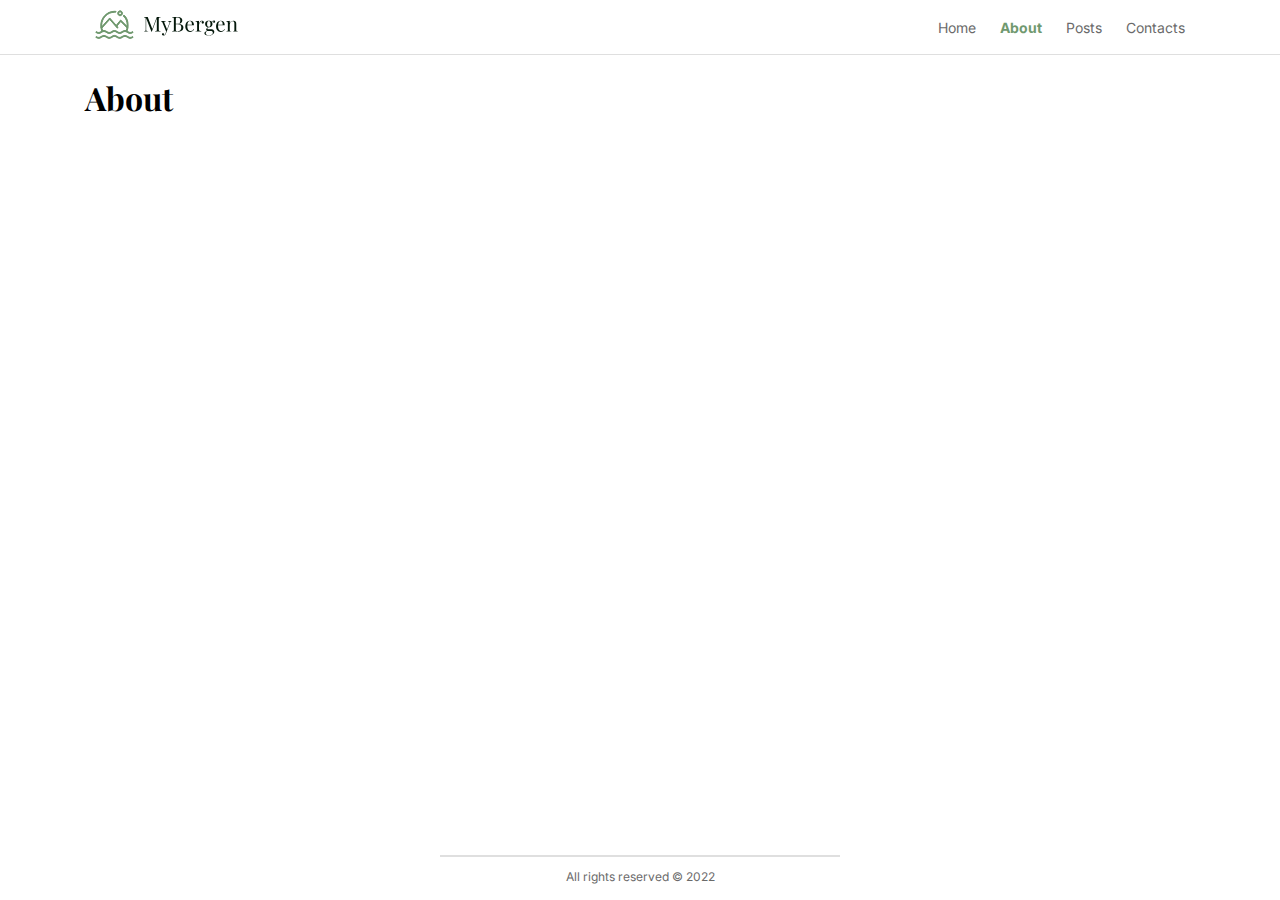
==== about.html @ fa62f95e "index.html done and all pages created and connected with website base" ====
<!DOCTYPE html>
<html lang="en">

<head>
    <meta charset="UTF-8" />
    <meta http-equiv="X-UA-Compatible" content="IE=edge" />
    <meta name="viewport" content="width=device-width, initial-scale=1.0" />
    <link rel="stylesheet" href="./css/styles.css" />
    <link rel="preconnect" href="https://fonts.googleapis.com" />
    <link rel="preconnect" href="https://fonts.gstatic.com" crossorigin />
    <link href="https://fonts.googleapis.com/css2?family=Inter:wght@400;700&display=swap" rel="stylesheet" />
    <link rel="preconnect" href="https://fonts.googleapis.com" />
    <link rel="preconnect" href="https://fonts.gstatic.com" crossorigin />
    <link href="https://fonts.googleapis.com/css2?family=Playfair+Display&display=swap" rel="stylesheet" />
    <title>MyBergen | About</title>
</head>

<body>
    <!--NAV BAR-->
    <div class="nav-bar">
        <div class="center-content">
            <div class="logo">
                <a href="index.html"><img src="images/Logo.svg" alt="logo" /></a>
            </div>
            <nav class="menu">
                <ul>
                    <li><a href="index.html">Home</a></li>
                    <li>
                        <a class="active" href="#">About</a>
                    </li>
                    <li>
                        <a href="posts.html">Posts</a>
                    </li>
                    <li>
                        <a href="contact.html">Contacts</a>
                    </li>
                </ul>
            </nav>
        </div>

    </div>

    <!--CONTENT-->
    <div class="body-wrapper">
        <div class="center-content">
            <h1 class="main-title">About</h1>
        </div>
    </div>

    <!--FOOTER-->
    <footer>
        <div class="footer-line"></div>
        <p>All rights reserved &copy; 2022</p>
    </footer>
</body>

</html>
---- css/styles.css ----
:root {
  --text: #6a6a6a;
  --accent: #70996f;
  --border: #dfdfdf;
  --titles: #04180b;
  --titlefont: "Playfair Display", serif;
  --textfont: "Inter", sans-serif;
}

.body-wrapper {
  padding-top: 55px;
  min-height: calc(100vh - 55px - 45px);
}

.center-content {
  max-width: 1110px;
  margin-left: auto;
  margin-right: auto;
}

.active {
  font-weight: bold;
  color: var(--accent);
}

.main-title {
  color: --text;
  font-family: var(--titlefont);
  font-size: 32px;
}

body {
  font-family: var(--textfont);
  margin: 0;
  padding: 0;
}

nav a {
  font-size: 14px;
  color: var(--text);
}

nav.menu {
  display: flex;
  flex: 1;
  align-items: center;
  justify-content: flex-end;
}

.menu li a {
  text-decoration: none;
}

.menu li {
  display: inline;
  padding: 0 10px;
}

.menu ul {
  list-style-type: none;
  padding: 0;
  margin: 0;
}

.logo {
  padding: 10px;
  display: inline;
}

.nav-bar {
  position: fixed;
  top: 0;
  left: 0;
  right: 0;
  border-bottom: solid 1px var(--border);
  background-color: white;
}

.nav-bar .center-content {
  display: flex;
}

.post-vertical,
.post-horiz {
  border: solid 1px var(--border);
  flex: 1;
}

.post-vertical p,
.post-horiz p {
  font-family: var(--text);
  font-size: 14px;
  color: var(--text);
}

.post-vertical {
  padding: 20px;
  height: 100%;
  box-sizing: border-box;
  display: flex;
  flex-direction: column;
}

.post-vertical img {
  width: 100%;
}

.post-title {
  font-family: var(--titlefont);
  font-weight: lighter;
  font-size: 18px;
}

.carousel {
  display: flex;
  gap: 30px;
}

.carousel-left,
.carousel-right {
  flex: 1;
}

.carousel-right {
  display: flex;
  flex-direction: column;
  gap: 30px;
}

.post-horiz .post {
  display: flex;
  padding: 20px;
  gap: 20px;
  height: 100%;
  box-sizing: border-box;
}

.post-content {
  display: flex;
  flex-direction: column;
}

.post-cta-container {
  margin-top: auto;
  text-align: right;
}

.post-cta {
  font-family: var(--textfont);
  font-size: 12px;
  font-weight: 300;
  color: var(--accent);
  background-color: transparent;
  border: 0;
  text-transform: uppercase;
  letter-spacing: 1px;
  display: inline-block;
}

.post-cta:hover {
  font-weight: bolder;
  text-decoration: underline;
}

.slider {
  margin-top: 10px;
  width: 40px;
  height: 40px;
  background-color: white;
  border: solid 1px var(--border);
}

.cta-main {
  font-family: var(--text);
  font-size: 12px;
  font-weight: bold;
  text-transform: uppercase;
  padding: 10px;
  border: 0;
  background-color: var(--accent);
  color: white;
}

footer {
  width: 400px;
  height: 100%;
  margin: auto;
  text-align: center;
}

.footer-line {
  border: solid 1px var(--border);
}

footer p {
  font-family: var(--textfont);
  color: var(--text);
  font-size: 12px;
}
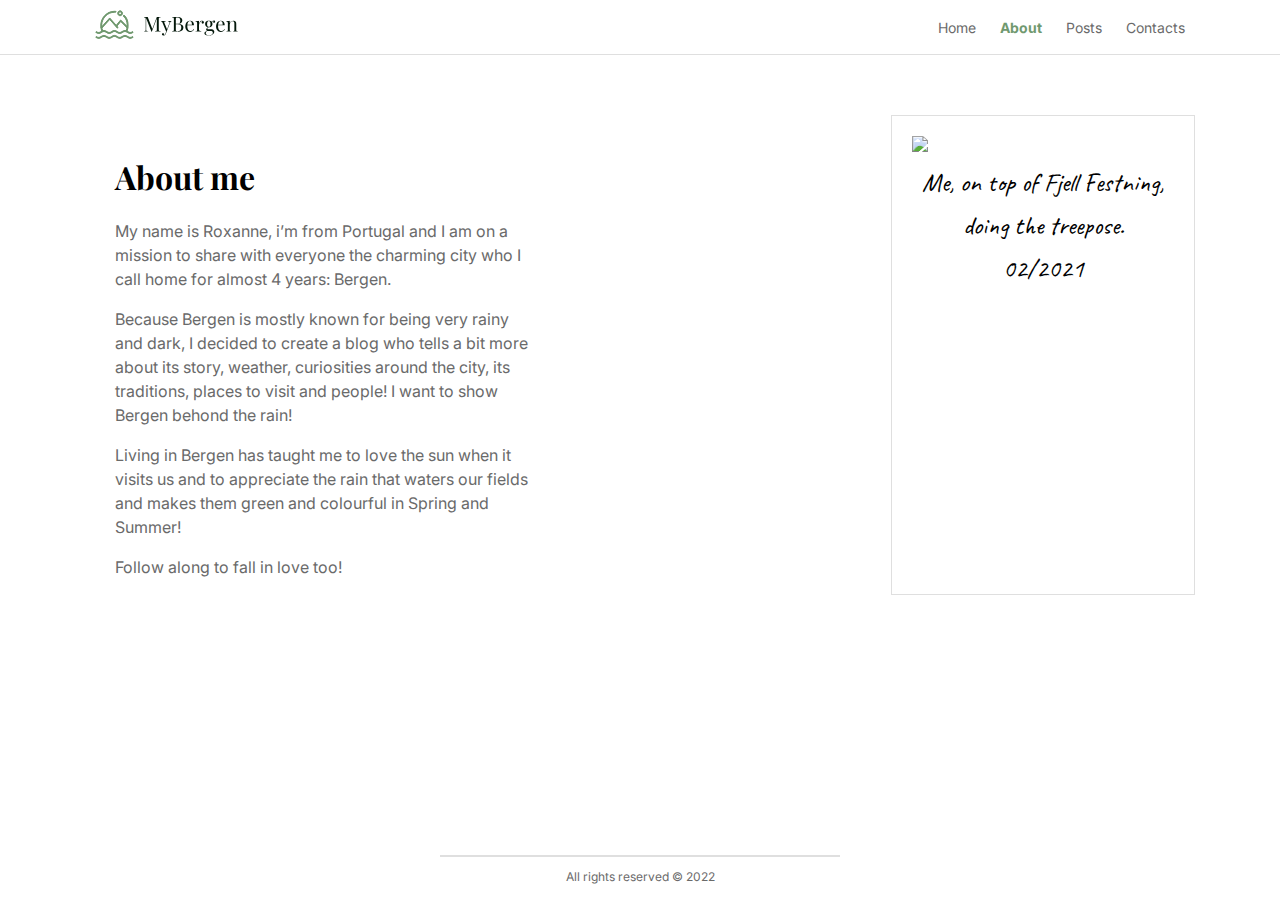
==== commit 526ec0c6: "installation of hotjar" ====
--- a/about.html
+++ b/about.html
@@ -5,13 +5,21 @@
     <meta charset="UTF-8" />
     <meta http-equiv="X-UA-Compatible" content="IE=edge" />
     <meta name="viewport" content="width=device-width, initial-scale=1.0" />
+    <meta name="description" content="Page about blog and author" />
+    <meta name="keywords" content="about blog, bio, details, blog author" />
+    <meta name="author" content="Roxanne Franco" />
+    <!-- Hotjar Tracking Code for https://mybergen.netlify.app/ -->
+    <script>
+        (function (h, o, t, j, a, r) {
+            h.hj = h.hj || function () { (h.hj.q = h.hj.q || []).push(arguments) };
+            h._hjSettings = { hjid: 3182971, hjsv: 6 };
+            a = o.getElementsByTagName('head')[0];
+            r = o.createElement('script'); r.async = 1;
+            r.src = t + h._hjSettings.hjid + j + h._hjSettings.hjsv;
+            a.appendChild(r);
+        })(window, document, 'https://static.hotjar.com/c/hotjar-', '.js?sv=');
+    </script>
     <link rel="stylesheet" href="./css/styles.css" />
-    <link rel="preconnect" href="https://fonts.googleapis.com" />
-    <link rel="preconnect" href="https://fonts.gstatic.com" crossorigin />
-    <link href="https://fonts.googleapis.com/css2?family=Inter:wght@400;700&display=swap" rel="stylesheet" />
-    <link rel="preconnect" href="https://fonts.googleapis.com" />
-    <link rel="preconnect" href="https://fonts.gstatic.com" crossorigin />
-    <link href="https://fonts.googleapis.com/css2?family=Playfair+Display&display=swap" rel="stylesheet" />
     <title>MyBergen | About</title>
 </head>
 
@@ -26,7 +34,7 @@
                 <ul>
                     <li><a href="index.html">Home</a></li>
                     <li>
-                        <a class="active" href="#">About</a>
+                        <a class="active" href="about.html">About</a>
                     </li>
                     <li>
                         <a href="posts.html">Posts</a>
@@ -36,15 +44,44 @@
                     </li>
                 </ul>
             </nav>
+            <div class="menu-mobile-buttons"><img class="close" src="images/x.svg"><img class="open"
+                    src="images/menu.svg">
+            </div>
         </div>
-
     </div>
 
     <!--CONTENT-->
     <div class="body-wrapper">
         <div class="center-content">
-            <h1 class="main-title">About</h1>
+            <div class="about-container">
+                <div class="about-left">
+                    <h1 class="main-title">About me</h1>
+                    <div class="about-text posts-pg">
+                        <p>My name is Roxanne, i’m from Portugal and I am on a mission to share with
+                            everyone the charming city who I call home for almost 4 years: Bergen.
+                        </p>
+                        <p>
+                            Because Bergen is mostly known for being very rainy and dark, I decided to create a blog
+                            who
+                            tells a bit more about its story, weather, curiosities around the city, its traditions,
+                            places
+                            to visit and people! I want to show Bergen behond the rain!</p>
+                        <p>Living in Bergen has taught me to love the sun when it visits us and to
+                            appreciate the rain that
+                            waters our fields and makes them green and colourful in Spring and Summer!</p>
+                        <p>Follow along to fall in love too!</p>
+                    </div>
+                </div>
+
+                <div class="about-right">
+                    <img src="images/aboutimage.jpg">
+                    <p>Me, on top of Fjell Festning,</p>
+                    <p>doing the treepose.</p>
+                    <p>02/2021</p>
+                </div>
+            </div>
         </div>
+
     </div>
 
     <!--FOOTER-->
@@ -52,6 +89,7 @@
         <div class="footer-line"></div>
         <p>All rights reserved &copy; 2022</p>
     </footer>
+    <script src="js/site.js"></script>
 </body>
 
 </html>--- a/css/styles.css
+++ b/css/styles.css
@@ -1,3 +1,7 @@
+@import url("https://fonts.googleapis.com/css2?family=Caveat&display=swap");
+@import url("https://fonts.googleapis.com/css2?family=Inter:wght@400;700&display=swap");
+@import url("https://fonts.googleapis.com/css2?family=Playfair+Display&display=swap");
+
 :root {
   --text: #6a6a6a;
   --accent: #70996f;
@@ -5,17 +9,19 @@
   --titles: #04180b;
   --titlefont: "Playfair Display", serif;
   --textfont: "Inter", sans-serif;
+  --quotefont: "Caveat", cursive;
 }
 
 .body-wrapper {
   padding-top: 55px;
-  min-height: calc(100vh - 55px - 45px);
+  min-height: calc(100vh - 150px);
 }
 
 .center-content {
   max-width: 1110px;
   margin-left: auto;
   margin-right: auto;
+  width: calc(100% - 40px);
 }
 
 .active {
@@ -45,6 +51,10 @@
   flex: 1;
   align-items: center;
   justify-content: flex-end;
+}
+
+.menu-mobile-buttons {
+  display: none;
 }
 
 .menu li a {
@@ -74,10 +84,44 @@
   right: 0;
   border-bottom: solid 1px var(--border);
   background-color: white;
+  z-index: 2;
 }
 
 .nav-bar .center-content {
   display: flex;
+}
+
+.home-image {
+  object-fit: cover;
+  width: 100%;
+  height: 530px;
+  opacity: 0.7;
+}
+
+.header-section {
+  position: relative;
+  background-color: black;
+}
+
+.header-section .main-title {
+  display: flex;
+  position: absolute;
+  top: 0;
+  bottom: 0;
+  left: 0;
+  right: 0;
+  text-align: center;
+  align-items: center;
+  justify-content: center;
+  color: white;
+}
+
+.header-section span {
+  max-width: 500px;
+  font-size: 35px;
+  margin-top: -100px;
+  margin-left: 20px;
+  margin-right: 20px;
 }
 
 .post-vertical,
@@ -86,23 +130,28 @@
   flex: 1;
 }
 
-.post-vertical p,
-.post-horiz p {
+.posts-pg {
   font-family: var(--text);
   font-size: 14px;
   color: var(--text);
+  line-height: 20px;
 }
 
 .post-vertical {
-  padding: 20px;
   height: 100%;
-  box-sizing: border-box;
-  display: flex;
-  flex-direction: column;
 }
 
 .post-vertical img {
   width: 100%;
+}
+
+.post-horiz img {
+  width: 155px;
+}
+
+h2 {
+  margin: 0;
+  margin-top: 10px;
 }
 
 .post-title {
@@ -111,6 +160,14 @@
   font-size: 18px;
 }
 
+.date-post {
+  font-family: var(--textfont);
+  font-size: 14px;
+  color: var(--text);
+  margin: 0;
+  margin-top: 10px;
+}
+
 .carousel {
   display: flex;
   gap: 30px;
@@ -127,12 +184,17 @@
   gap: 30px;
 }
 
-.post-horiz .post {
+.post-horiz .post,
+.post-vertical .post {
   display: flex;
   padding: 20px;
   gap: 20px;
   height: 100%;
   box-sizing: border-box;
+}
+
+.post-vertical .post {
+  flex-direction: column;
 }
 
 .post-content {
@@ -155,6 +217,7 @@
   text-transform: uppercase;
   letter-spacing: 1px;
   display: inline-block;
+  cursor: pointer;
 }
 
 .post-cta:hover {
@@ -163,11 +226,11 @@
 }
 
 .slider {
-  margin-top: 10px;
   width: 40px;
   height: 40px;
   background-color: white;
   border: solid 1px var(--border);
+  margin-right: 10px;
 }
 
 .cta-main {
@@ -175,17 +238,50 @@
   font-size: 12px;
   font-weight: bold;
   text-transform: uppercase;
+  text-decoration: none;
   padding: 10px;
   border: 0;
   background-color: var(--accent);
   color: white;
+  cursor: pointer;
+}
+
+.cta-main:hover {
+  background-color: white;
+  color: var(--accent);
+  border: solid 1px var(--accent);
+}
+
+.cta-main:hover svg path {
+  stroke: var(--accent);
+}
+
+.cta-main span {
+  display: inline-block;
+}
+
+.home-buttons {
+  display: flex;
+  align-items: center;
+  margin-top: 10px;
+}
+
+.home-buttons .cta-main span,
+.home-buttons .cta-main svg {
+  vertical-align: middle;
+}
+
+.home-buttons .cta-main svg {
+  margin-left: 5px;
 }
 
 footer {
-  width: 400px;
+  max-width: 400px;
+  width: 100%;
   height: 100%;
   margin: auto;
   text-align: center;
+  margin-top: 50px;
 }
 
 .footer-line {
@@ -197,3 +293,273 @@
   color: var(--text);
   font-size: 12px;
 }
+
+.about-right p {
+  font-family: var(--quotefont);
+  font-size: 26px;
+  text-align: center;
+  margin: 10px;
+}
+
+.about-right img {
+  width: 100%;
+}
+
+.about-container {
+  display: flex;
+}
+
+.about-left {
+  flex: 1;
+}
+
+.about-left h1 {
+  margin-top: 100px;
+  margin-left: 30px;
+}
+
+h1 {
+  margin-top: 60px;
+}
+
+.about-right {
+  border: solid 1px var(--border);
+  margin-top: 60px;
+  padding: 20px;
+  padding-bottom: 12px;
+}
+
+.about-text {
+  max-width: 475px;
+}
+
+.about-text p {
+  font-size: 16px;
+  line-height: 24px;
+  margin-right: 30px;
+  margin-left: 30px;
+}
+
+.posts-container {
+  display: flex;
+  flex-wrap: wrap;
+  width: 100%;
+  gap: 30px;
+}
+
+.post-box {
+  display: flex;
+  flex: 1;
+  flex-direction: column;
+  flex-basis: 100%;
+  border: solid 1px var(--border);
+  max-width: calc(50% - 15px);
+  box-sizing: border-box;
+  padding: 20px;
+}
+
+.post-box img {
+  width: 100%;
+  height: 276px;
+  object-fit: cover;
+}
+
+.all-posts-cta {
+  margin: 0 auto;
+}
+
+.border-image {
+  border: solid 1px var(--border);
+  padding: 20px;
+  margin-top: 30px;
+  margin-bottom: 40px;
+}
+
+.border-image img {
+  width: 100%;
+}
+
+.single-center {
+  max-width: 880px;
+  margin-left: auto;
+  margin-right: auto;
+}
+
+.single-center p {
+  line-height: 22px;
+}
+
+.single-center h1 {
+  margin-top: 0px;
+}
+
+.single-center .date-post {
+  margin-top: 60px;
+}
+
+.center-contacts {
+  max-width: 487px;
+  margin-left: auto;
+  margin-right: auto;
+  text-align: center;
+}
+
+form {
+  max-width: 490px;
+  margin-top: 50px;
+  margin-bottom: 50px;
+}
+
+input,
+textarea {
+  width: 100%;
+  font-size: 14px;
+  padding: 15px;
+  margin-bottom: 10px;
+  box-sizing: border-box;
+  border: solid 1px var(--border);
+  color: var(--text);
+  font-family: var(--textfont);
+}
+
+form .cta-main {
+  padding-left: 15px;
+  padding-right: 15px;
+}
+
+.button-message {
+  margin-top: 10px;
+}
+
+.socials img {
+  margin-right: 15px;
+  margin-left: 15px;
+  margin-top: 20px;
+}
+
+textarea {
+  min-height: 205px;
+  max-height: 205px;
+  min-width: 100%;
+  max-width: 100%;
+}
+
+.error-message {
+  font-family: var(--textfont);
+  font-size: 14px;
+  color: red;
+}
+/* RESPONSIVE RULES */
+
+@media only screen and (max-width: 900px) {
+  .carousel {
+    display: block;
+  }
+  .post-vertical {
+    margin-bottom: 20px;
+  }
+  .post-vertical .post {
+    flex-direction: row;
+  }
+  .post-vertical img,
+  .post-horiz img {
+    width: 155px;
+    aspect-ratio: 4/5;
+    object-fit: cover;
+  }
+}
+
+@media only screen and (max-width: 840px) {
+  .about-container {
+    display: block;
+    width: 100%;
+  }
+
+  .about-text {
+    max-width: 100%;
+  }
+
+  .about-right {
+    max-width: 445px;
+    margin-left: auto;
+    margin-right: auto;
+  }
+}
+
+@media only screen and (max-width: 700px) {
+  nav.menu {
+    position: fixed;
+    top: 0;
+    bottom: 0;
+    left: 0;
+    right: 0;
+    background: white;
+    text-align: center;
+    padding-top: 60px;
+    display: none;
+  }
+
+  .menu li {
+    display: block;
+    padding-bottom: 30px;
+  }
+
+  li a {
+    font-size: 24px;
+  }
+  .menu-mobile-buttons {
+    margin-left: auto;
+    display: flex;
+  }
+
+  .close {
+    display: none;
+    position: fixed;
+    top: 20px;
+    right: 20px;
+  }
+
+  .close,
+  .open {
+    cursor: pointer;
+  }
+  .main-title {
+    font-size: 26px;
+  }
+  .header-section span {
+    font-size: 24px;
+    margin-top: -50px;
+  }
+
+  .posts-container {
+    display: block;
+  }
+
+  .post-box {
+    margin-bottom: 20px;
+    max-width: 100%;
+  }
+
+  .all-posts-cta {
+    text-align: center;
+  }
+
+  .center-contacts p,
+  .center-contacts .socials,
+  form {
+    margin-left: 30px;
+    margin-right: 30px;
+  }
+}
+
+@media only screen and (max-width: 520px) {
+  .post-vertical .post,
+  .post-horiz .post {
+    flex-direction: column;
+  }
+  .post-vertical img,
+  .post-horiz img {
+    width: 100%;
+    aspect-ratio: 16/9;
+  }
+}
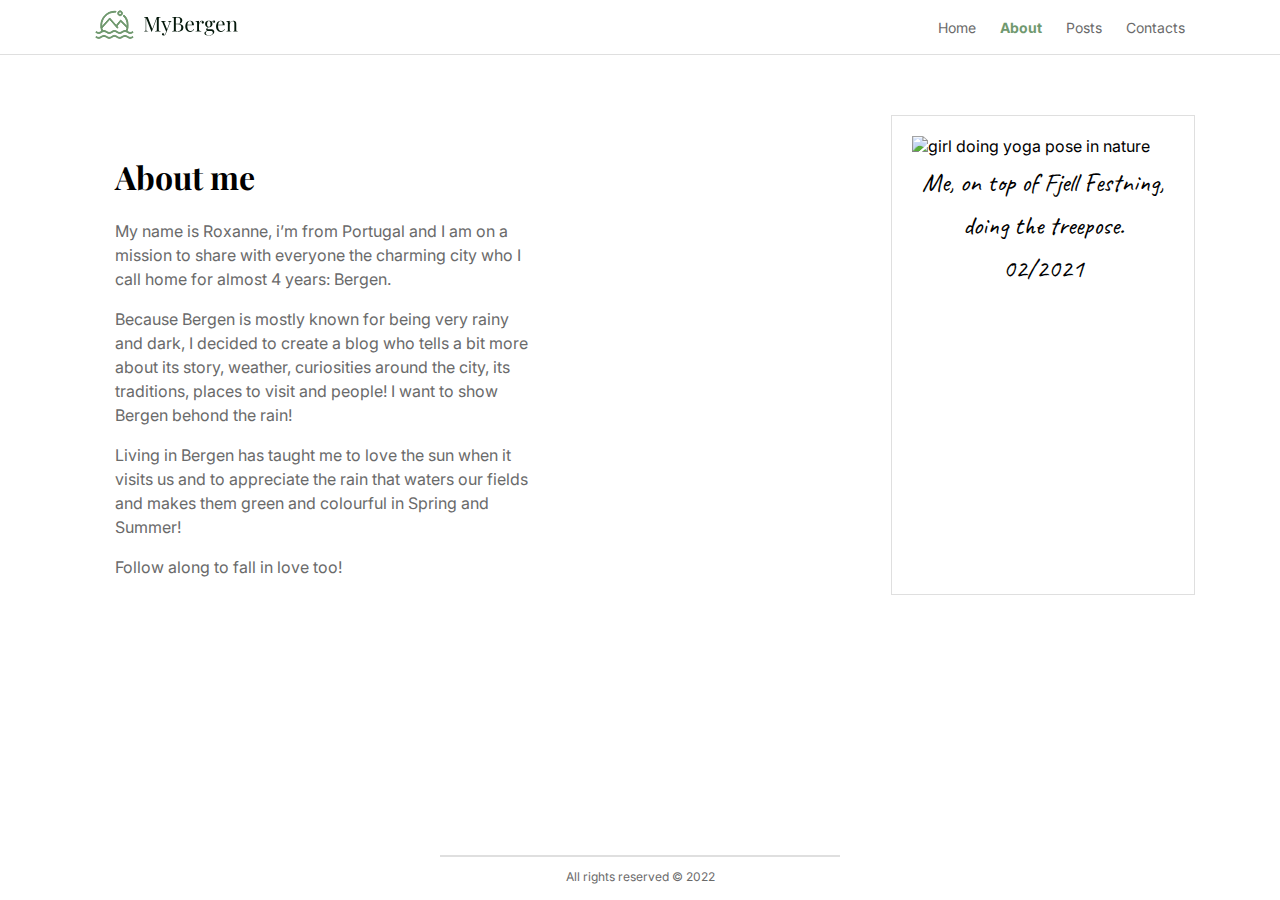
==== commit 9d445e2e: "small adjustments" ====
--- a/about.html
+++ b/about.html
@@ -2,12 +2,12 @@
 <html lang="en">
 
 <head>
-    <meta charset="UTF-8" />
-    <meta http-equiv="X-UA-Compatible" content="IE=edge" />
-    <meta name="viewport" content="width=device-width, initial-scale=1.0" />
-    <meta name="description" content="Page about blog and author" />
-    <meta name="keywords" content="about blog, bio, details, blog author" />
-    <meta name="author" content="Roxanne Franco" />
+    <meta charset="UTF-8">
+    <meta http-equiv="X-UA-Compatible" content="IE=edge">
+    <meta name="viewport" content="width=device-width, initial-scale=1.0">
+    <meta name="description" content="Page about blog and author">
+    <meta name="keywords" content="about, blog, bio, details, blog author">
+    <meta name="author" content="Roxanne Franco">
     <!-- Hotjar Tracking Code for https://mybergen.netlify.app/ -->
     <script>
         (function (h, o, t, j, a, r) {
@@ -19,7 +19,7 @@
             a.appendChild(r);
         })(window, document, 'https://static.hotjar.com/c/hotjar-', '.js?sv=');
     </script>
-    <link rel="stylesheet" href="./css/styles.css" />
+    <link rel="stylesheet" href="./css/styles.css">
     <title>MyBergen | About</title>
 </head>
 
@@ -28,7 +28,7 @@
     <div class="nav-bar">
         <div class="center-content">
             <div class="logo">
-                <a href="index.html"><img src="images/Logo.svg" alt="logo" /></a>
+                <a href="index.html"><img src="images/Logo.svg" alt="logo"></a>
             </div>
             <nav class="menu">
                 <ul>
@@ -44,8 +44,8 @@
                     </li>
                 </ul>
             </nav>
-            <div class="menu-mobile-buttons"><img class="close" src="images/x.svg"><img class="open"
-                    src="images/menu.svg">
+            <div class="menu-mobile-buttons"><img class="close" src="images/x.svg" alt="close icon"><img class="open"
+                    src="images/menu.svg" alt="hamburguer menu icon">
             </div>
         </div>
     </div>
@@ -74,7 +74,7 @@
                 </div>
 
                 <div class="about-right">
-                    <img src="images/aboutimage.jpg">
+                    <img src="images/aboutimage.jpg" alt="girl doing yoga pose in nature">
                     <p>Me, on top of Fjell Festning,</p>
                     <p>doing the treepose.</p>
                     <p>02/2021</p>
--- a/css/styles.css
+++ b/css/styles.css
@@ -44,6 +44,10 @@
 nav a {
   font-size: 14px;
   color: var(--text);
+}
+
+nav a:hover {
+  color: black;
 }
 
 nav.menu {
@@ -129,7 +133,8 @@
   border: solid 1px var(--border);
   flex: 1;
 }
-
+.post-box p,
+.post-content p,
 .posts-pg {
   font-family: var(--text);
   font-size: 14px;
@@ -143,10 +148,13 @@
 
 .post-vertical img {
   width: 100%;
+  max-height: 350px;
+  object-fit: cover;
 }
 
 .post-horiz img {
   width: 155px;
+  object-fit: cover;
 }
 
 h2 {
@@ -218,6 +226,7 @@
   letter-spacing: 1px;
   display: inline-block;
   cursor: pointer;
+  text-decoration: none;
 }
 
 .post-cta:hover {
@@ -231,6 +240,11 @@
   background-color: white;
   border: solid 1px var(--border);
   margin-right: 10px;
+  cursor: pointer;
+}
+
+.slider:hover {
+  background-color: var(--border);
 }
 
 .cta-main {
@@ -240,7 +254,7 @@
   text-transform: uppercase;
   text-decoration: none;
   padding: 10px;
-  border: 0;
+  border: solid 1px var(--accent);
   background-color: var(--accent);
   color: white;
   cursor: pointer;
@@ -249,7 +263,6 @@
 .cta-main:hover {
   background-color: white;
   color: var(--accent);
-  border: solid 1px var(--accent);
 }
 
 .cta-main:hover svg path {
@@ -366,6 +379,12 @@
 
 .all-posts-cta {
   margin: 0 auto;
+  margin-top: 20px;
+}
+
+.back-cta {
+  display: flex;
+  justify-content: center;
 }
 
 .border-image {
@@ -377,6 +396,8 @@
 
 .border-image img {
   width: 100%;
+  max-height: 600px;
+  object-fit: cover;
 }
 
 .single-center {
@@ -415,6 +436,7 @@
   width: 100%;
   font-size: 14px;
   padding: 15px;
+  margin-top: 10px;
   margin-bottom: 10px;
   box-sizing: border-box;
   border: solid 1px var(--border);
@@ -446,9 +468,88 @@
 
 .error-message {
   font-family: var(--textfont);
+  margin-bottom: 10px;
   font-size: 14px;
   color: red;
 }
+
+#success {
+  font-family: var(--textfont);
+  margin-bottom: 10px;
+  font-size: 22px;
+  font-weight: bold;
+  margin-top: 22px;
+  color: var(--accent);
+  padding-top: 5px;
+  padding-bottom: 5px;
+}
+
+.full-content p,
+.full-content li {
+  font-family: var(--text);
+  font-size: 14px;
+  color: var(--text);
+  line-height: 20px;
+}
+
+.full-content figure {
+  text-align: center;
+  padding-top: 20px;
+  padding-bottom: 20px;
+  cursor: pointer;
+}
+
+.full-content img {
+  max-width: 100%;
+  height: auto;
+}
+
+.full-content figure.modal {
+  position: fixed;
+  top: 0;
+  left: 0;
+  right: 0;
+  bottom: 0;
+  background-color: rgba(0, 0, 0, 0.5);
+  margin: 0;
+  padding: 0;
+  z-index: 3;
+  display: flex;
+  justify-content: center;
+  align-items: center;
+}
+
+.full-content h2 {
+  font-family: var(--titlefont);
+  font-size: 22px;
+}
+
+.full-content a {
+  color: var(--text);
+}
+
+.loader {
+  border: 8px solid var(--border); /* grey */
+  border-top: 8px solid var(--accent); /* green */
+  border-radius: 50%;
+  width: 40px;
+  height: 40px;
+  animation: spin 2s linear infinite;
+  margin-left: auto;
+  margin-right: auto;
+  margin-top: 120px;
+  margin-bottom: 120px;
+}
+
+@keyframes spin {
+  0% {
+    transform: rotate(0deg);
+  }
+  100% {
+    transform: rotate(360deg);
+  }
+}
+
 /* RESPONSIVE RULES */
 
 @media only screen and (max-width: 900px) {
